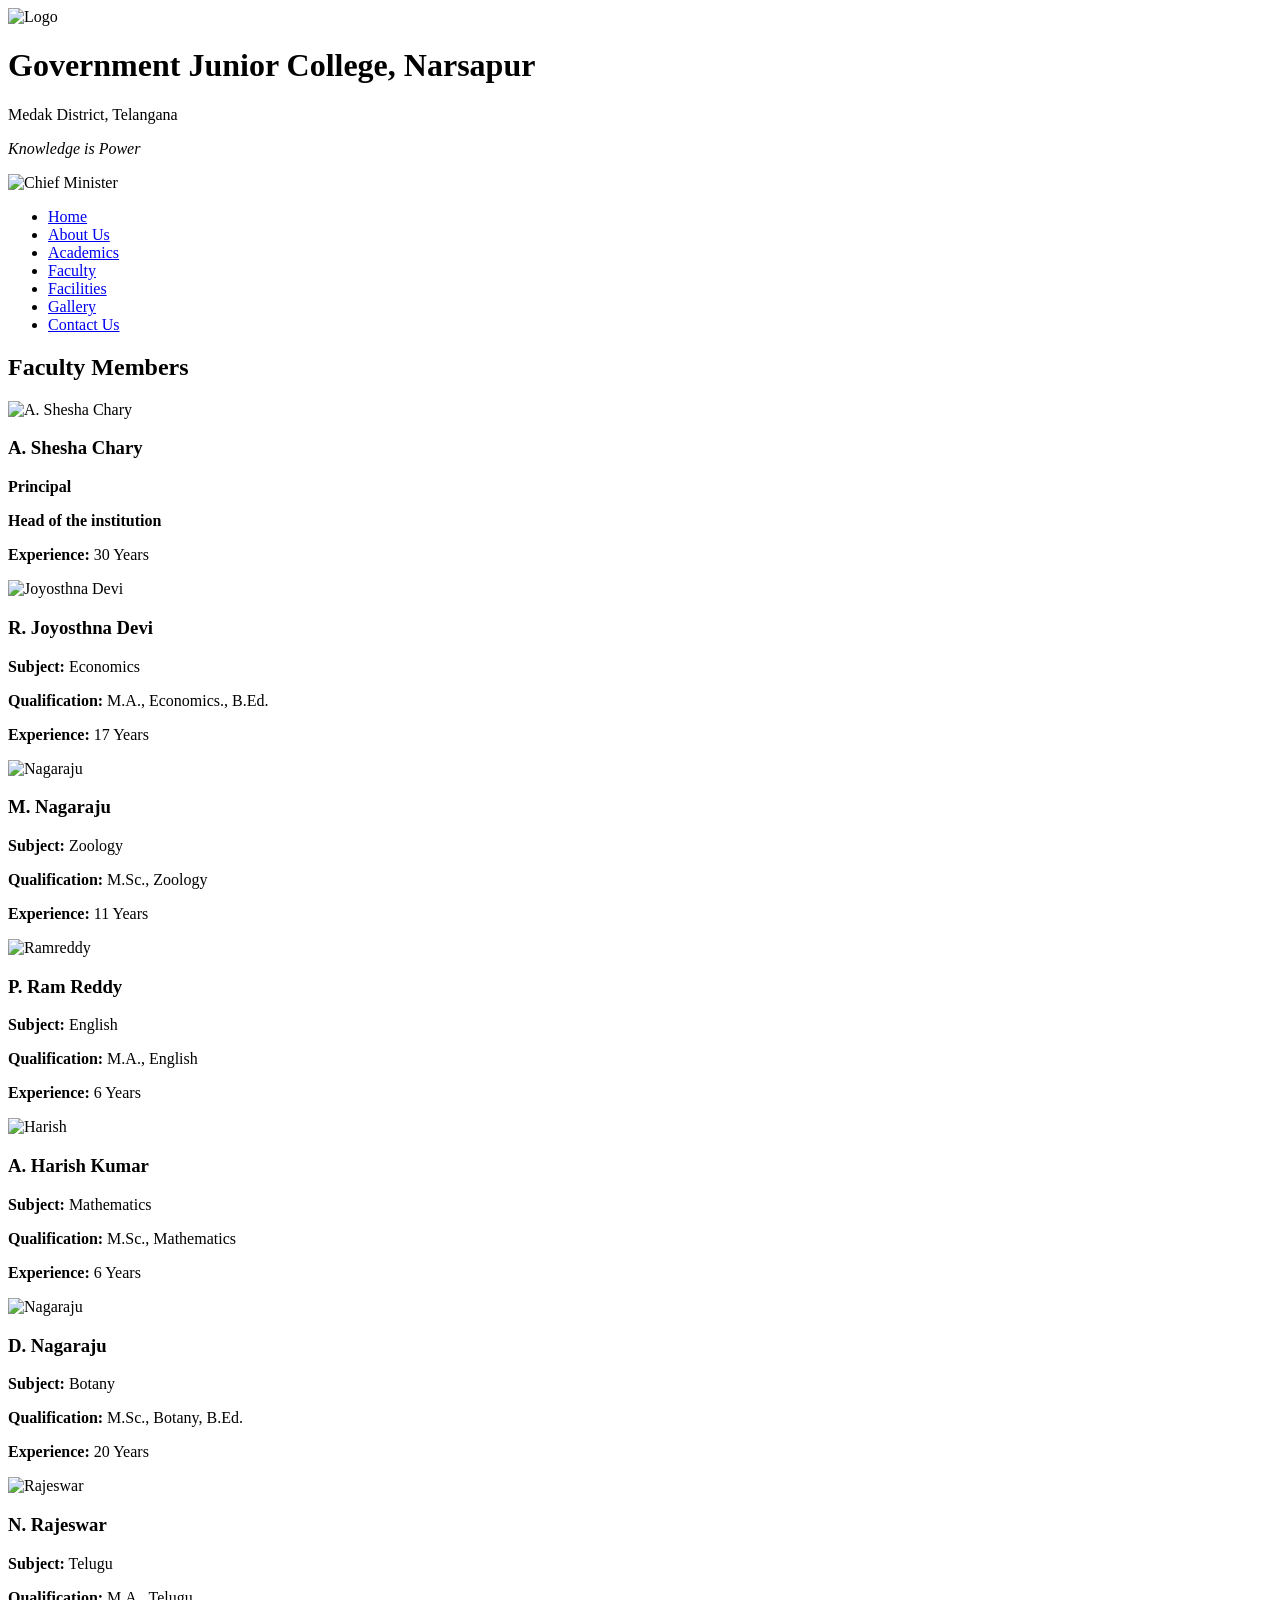
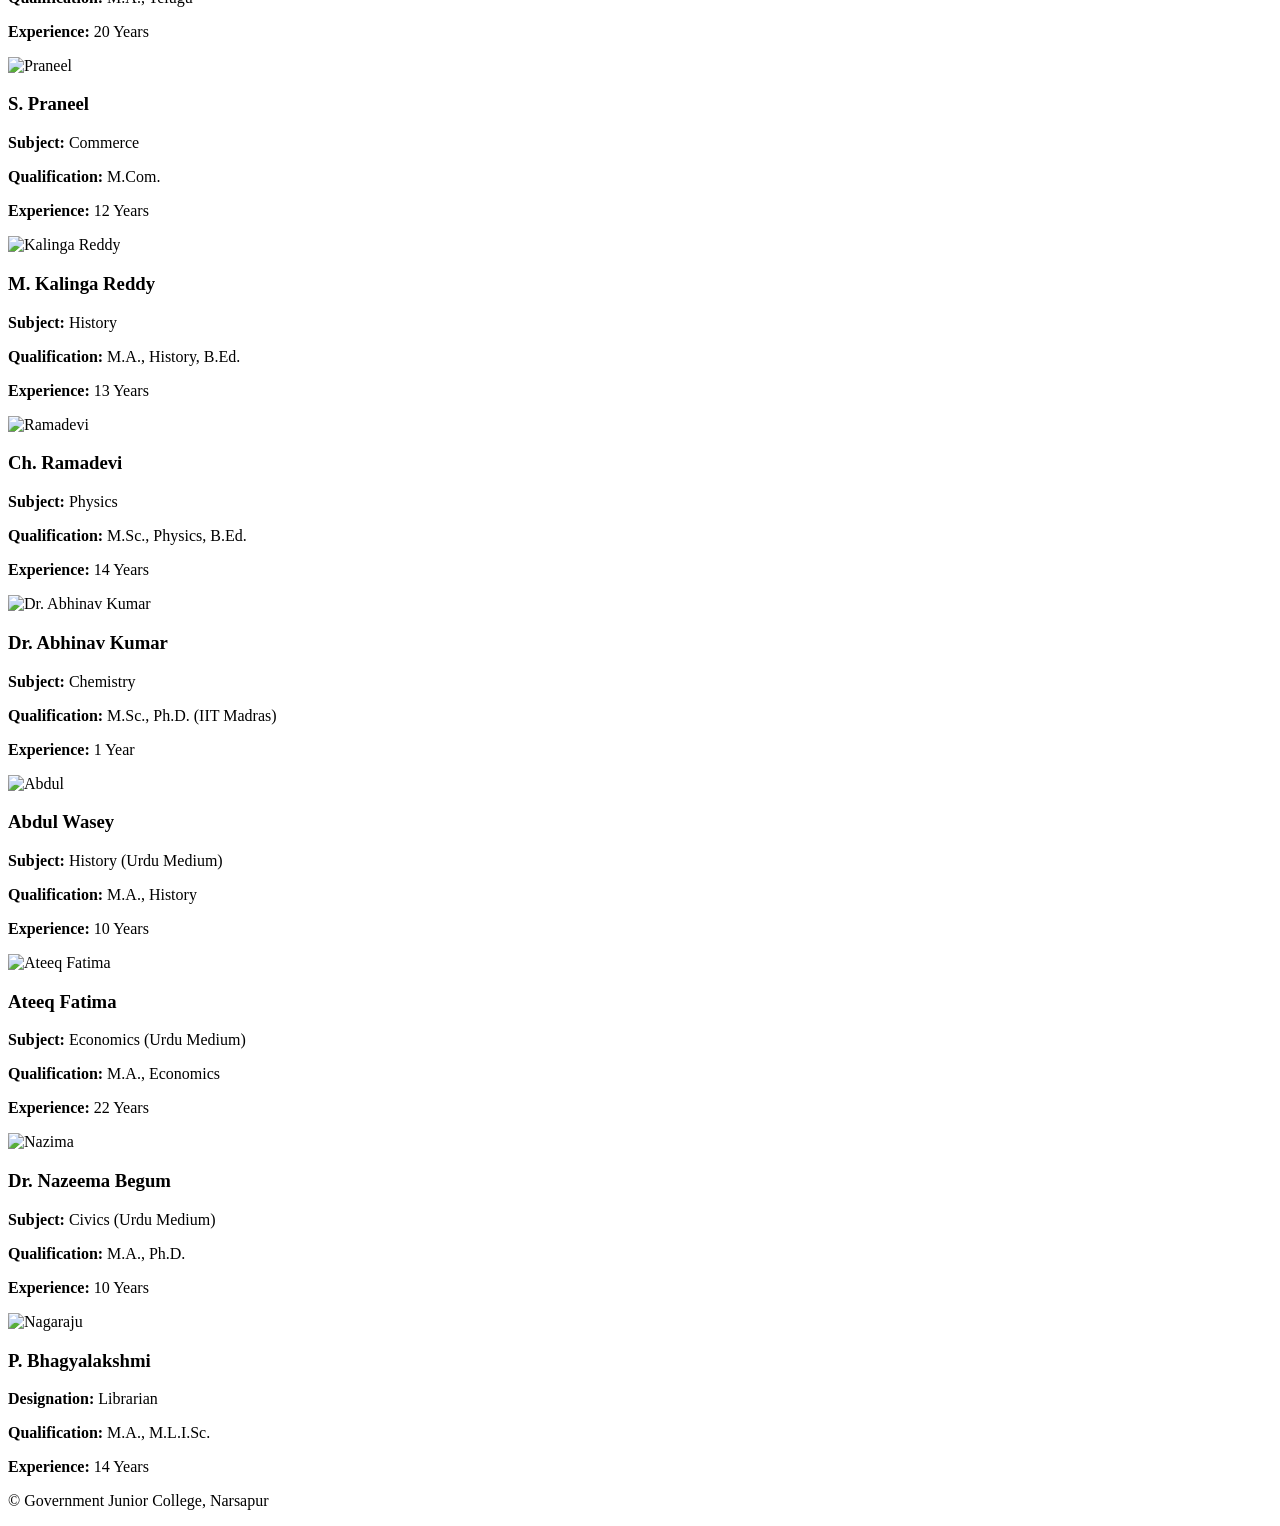
==== faculty.html @ cc7f4b42 "Add files via upload" ====
<!DOCTYPE html>
<html lang="en">
<head>
    <meta charset="UTF-8">
    <meta name="viewport" content="width=device-width, initial-scale=1.0">
    <title>Faculty - Government Junior College, Narsapur</title>
    <link rel="stylesheet" href="css/style.css">
</head>
<body>

<header>
    <div class="header-container">
        <img src="images/logo.png" alt="Logo" class="logo">

        <div class="college-title">
            <h1>Government Junior College, Narsapur</h1>
            <p>Medak District, Telangana</p>
            <p><em>Knowledge is Power</em></p>
        </div>

        <img src="images/cm.jpg" alt="Chief Minister" class="cm-photo">
    </div>
</header>

<nav>
    <ul>
        <li><a href="index.html">Home</a></li>
        <li><a href="about.html">About Us</a></li>
        <li><a href="academics.html">Academics</a></li>
        <li><a href="faculty.html">Faculty</a></li>
        <li><a href="facilities.html">Facilities</a></li>
        <li><a href="gallery.html">Gallery</a></li>
        <li><a href="contact.html">Contact Us</a></li>
    </ul>
</nav>

<section class="page-content">
    <h2>Faculty Members</h2>

    <div class="faculty-grid">

    
<div class="faculty-card">

    <img src="images/faculty/principal.jpeg"
         alt="A. Shesha Chary"
         class="faculty-photo">
     <h3>A. Shesha Chary</h3>

    <p><strong>Principal </strong></p>

    <p><strong>Head of the institution</strong>
    </p>

    <p><strong>Experience:</strong> 30 Years</p>

    </div>

    
    
    
<div class="faculty-card">

    <img src="images/Faculty/jdevi.jpeg"
         alt="Joyosthna Devi"
         class="faculty-photo">

    <h3>R. Joyosthna Devi</h3>

    <p><strong>Subject:</strong> Economics</p>

    <p><strong>Qualification:</strong>
       M.A., Economics., B.Ed.
    </p>

    <p><strong>Experience:</strong> 17 Years</p>

    </div>

    <div class="faculty-card">
        <img src="images/faculty/Nagaraju_M.jpeg"
         alt="Nagaraju"
         class="faculty-photo">
    <h3>M. Nagaraju</h3>
    <p><strong>Subject:</strong> Zoology</p>
    <p><strong>Qualification:</strong> M.Sc., Zoology</p>
    <p><strong>Experience:</strong> 11 Years</p>
</div>

<div class="faculty-card">
    <img src="images/Faculty/ramreddy.jpeg"
         alt="Ramreddy"
         class="faculty-photo">
    <h3>P. Ram Reddy</h3>
    <p><strong>Subject:</strong> English</p>
    <p><strong>Qualification:</strong> M.A., English</p>
    <p><strong>Experience:</strong> 6 Years</p>
</div>

<div class="faculty-card">
    <img src="images/Faculty/harish.jpeg"
         alt="Harish"
         class="faculty-photo">
    <h3>A. Harish Kumar</h3>
    <p><strong>Subject:</strong> Mathematics</p>
    <p><strong>Qualification:</strong> M.Sc., Mathematics</p>
    <p><strong>Experience:</strong> 6 Years</p>
</div>


<div class="faculty-card">
    <img src="images/faculty/Nagaraju_D.jpeg"
         alt="Nagaraju"
         class="faculty-photo">
    <h3>D. Nagaraju</h3>
    <p><strong>Subject:</strong> Botany</p>
    <p><strong>Qualification:</strong> M.Sc., Botany, B.Ed.</p>
    <p><strong>Experience:</strong> 20 Years</p>
</div>

<div class="faculty-card">
    <img src="images/Faculty/Rajeswar.jpeg"
         alt="Rajeswar"
         class="faculty-photo">

    <h3>N. Rajeswar</h3>
    <p><strong>Subject:</strong> Telugu</p>
    <p><strong>Qualification:</strong> M.A., Telugu</p>
    <p><strong>Experience:</strong> 20 Years</p>
</div>

<div class="faculty-card">
    <img src="images/Faculty/praneel.jpeg"
         alt="Praneel"
         class="faculty-photo">
    <h3>S. Praneel</h3>
    <p><strong>Subject:</strong> Commerce</p>
    <p><strong>Qualification:</strong> M.Com.</p>
    <p><strong>Experience:</strong> 12 Years</p>
</div>

<div class="faculty-card">
    <img src="images/faculty/kalinga.jpeg"
         alt="Kalinga Reddy"
         class="faculty-photo">
    <h3>M. Kalinga Reddy</h3>
    <p><strong>Subject:</strong> History</p>
    <p><strong>Qualification:</strong> M.A., History, B.Ed.</p>
    <p><strong>Experience:</strong> 13 Years</p>
</div>

<div class="faculty-card">
    <img src="images/Faculty/ramadevi.jpeg"
         alt="Ramadevi"
         class="faculty-photo">
    <h3>Ch. Ramadevi</h3>
    <p><strong>Subject:</strong> Physics</p>
    <p><strong>Qualification:</strong> M.Sc., Physics, B.Ed.</p>
    <p><strong>Experience:</strong> 14 Years</p>
</div>

<div class="faculty-card">

    <img src="images/faculty/Abhinav.jpeg"
         alt="Dr. Abhinav Kumar"
         class="faculty-photo">

    <h3>Dr. Abhinav Kumar</h3>

    <p><strong>Subject:</strong> Chemistry</p>

    <p><strong>Qualification:</strong>
       M.Sc., Ph.D. (IIT Madras)
    </p>

    <p><strong>Experience:</strong> 1 Year</p>

</div>


<div class="faculty-card">
    <img src="images/faculty/Abdul.jpeg"
         alt="Abdul"
         class="faculty-photo">
    <h3>Abdul Wasey</h3>
    <p><strong>Subject:</strong> History (Urdu Medium)</p>
    <p><strong>Qualification:</strong> M.A., History</p>
    <p><strong>Experience:</strong> 10 Years</p>
</div>

<div class="faculty-card">
    <img src="images/faculty/Ateeq_Fatima.jpeg"
         alt="Ateeq Fatima"
         class="faculty-photo">
    <h3>Ateeq Fatima</h3>
    <p><strong>Subject:</strong> Economics (Urdu Medium)</p>
    <p><strong>Qualification:</strong> M.A., Economics</p>
    <p><strong>Experience:</strong> 22 Years</p>
</div>

<div class="faculty-card">
    <img src="images/faculty/Nazima.jpeg"
         alt="Nazima"
         class="faculty-photo">
    <h3>Dr. Nazeema Begum</h3>
    <p><strong>Subject:</strong> Civics (Urdu Medium)</p>
    <p><strong>Qualification:</strong> M.A., Ph.D.</p>
    <p><strong>Experience:</strong> 10 Years</p>
</div>

<div class="faculty-card">
    <img src="images/Faculty/blakshmi.jpeg"
         alt="Nagaraju"
         class="faculty-photo">
    <h3>P. Bhagyalakshmi</h3>
    <p><strong>Designation:</strong> Librarian</p>
    <p><strong>Qualification:</strong> M.A., M.L.I.Sc.</p>
    <p><strong>Experience:</strong> 14 Years</p>
</div>

    </div>
</section>

<footer>
    <p>© Government Junior College, Narsapur</p>
</footer>

</body>
</html>
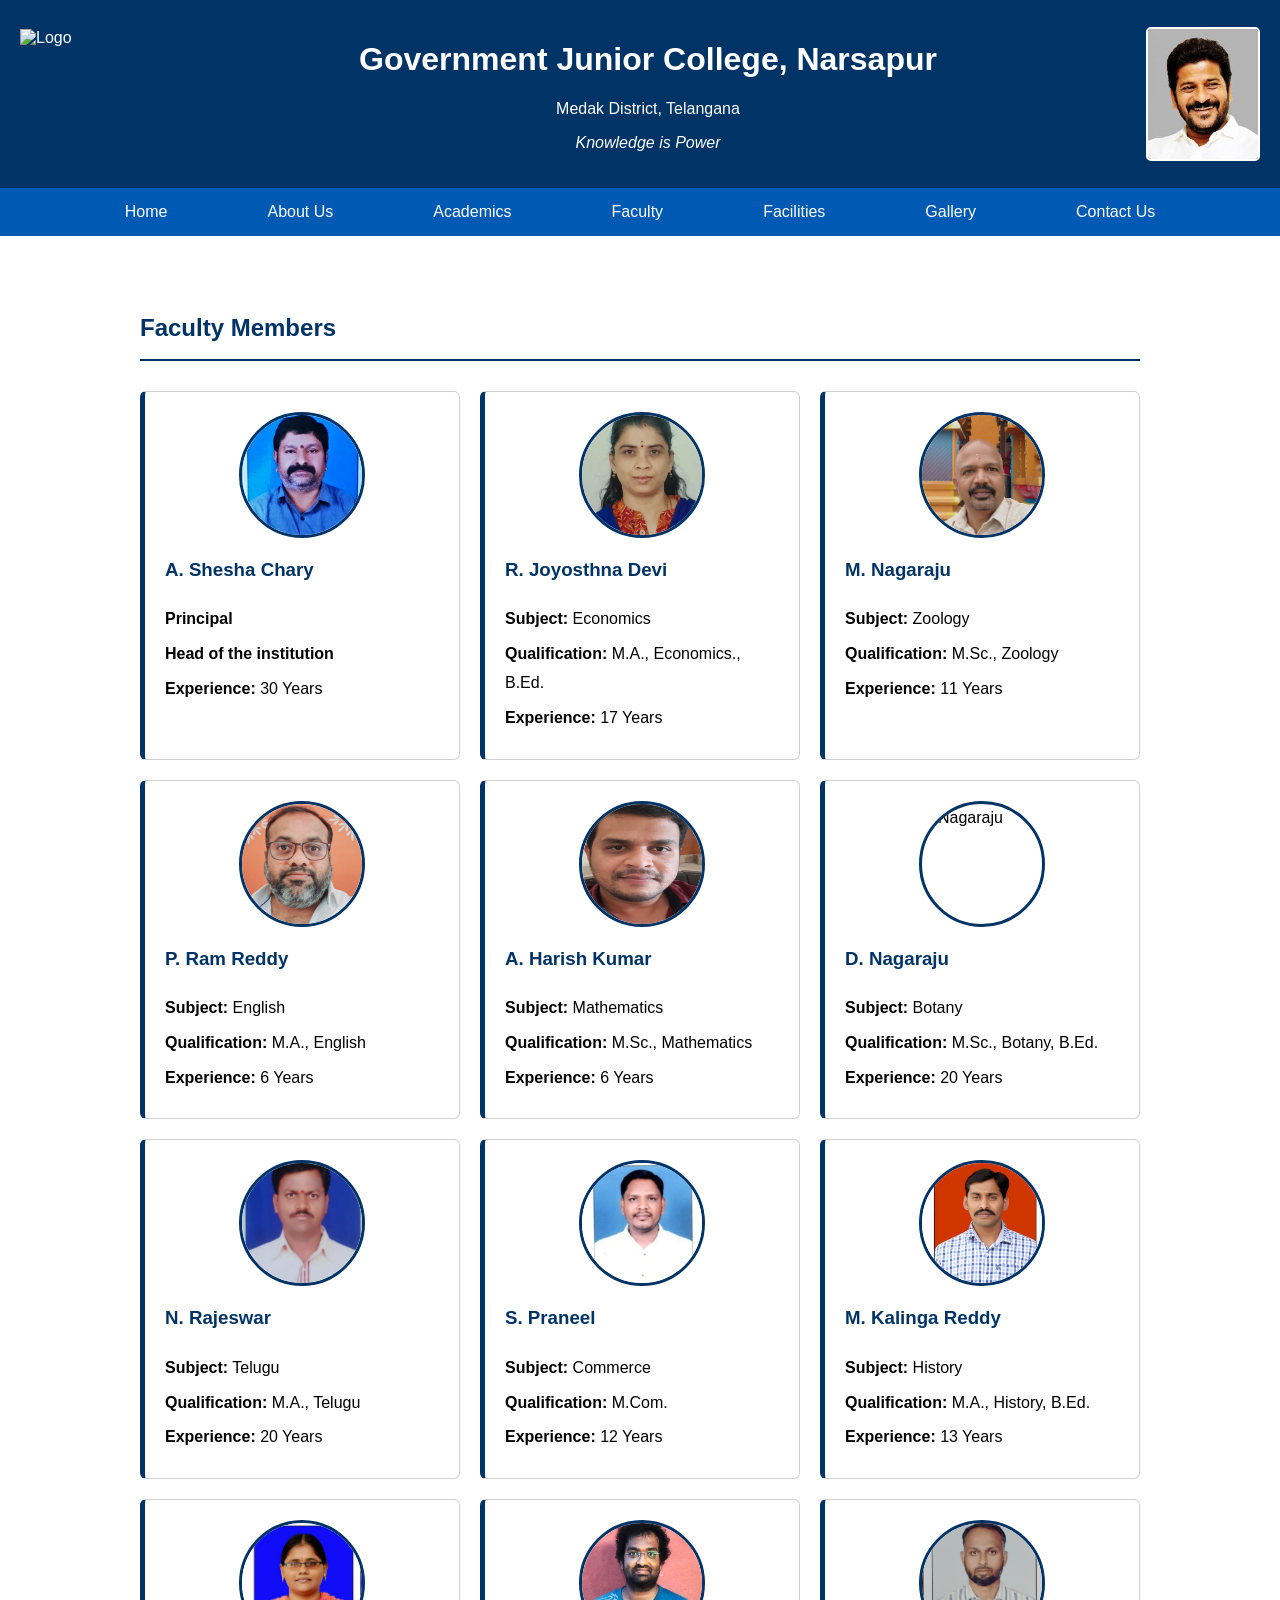
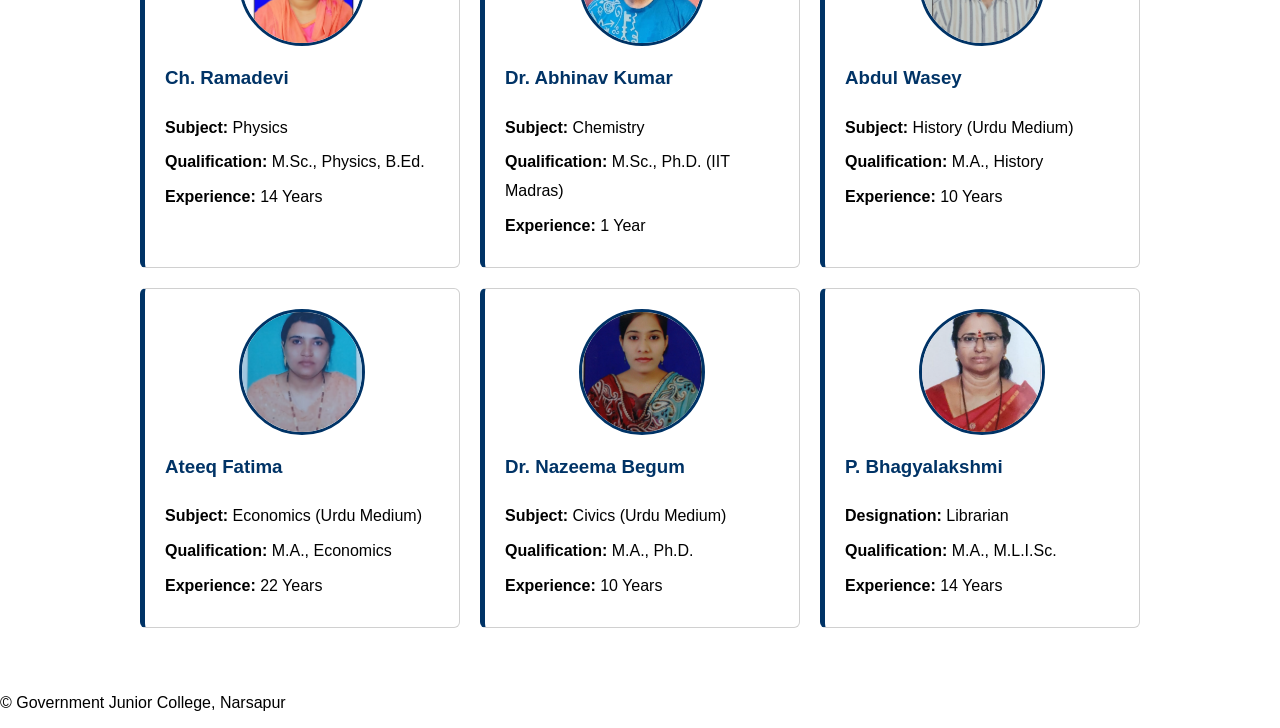
==== commit f27a0b15: "Update faculty.html" ====
--- a/faculty.html
+++ b/faculty.html
@@ -42,7 +42,7 @@
     
 <div class="faculty-card">
 
-    <img src="images/faculty/principal.jpeg"
+    <img src="images/Faculty/principal.jpeg"
          alt="A. Shesha Chary"
          class="faculty-photo">
      <h3>A. Shesha Chary</h3>
@@ -78,7 +78,7 @@
     </div>
 
     <div class="faculty-card">
-        <img src="images/faculty/Nagaraju_M.jpeg"
+        <img src="images/Faculty/Nagaraju_M.jpeg"
          alt="Nagaraju"
          class="faculty-photo">
     <h3>M. Nagaraju</h3>
@@ -109,7 +109,7 @@
 
 
 <div class="faculty-card">
-    <img src="images/faculty/Nagaraju_D.jpeg"
+    <img src="images/Faculty/Nagaraju_D.jpeg"
          alt="Nagaraju"
          class="faculty-photo">
     <h3>D. Nagaraju</h3>
@@ -140,7 +140,7 @@
 </div>
 
 <div class="faculty-card">
-    <img src="images/faculty/kalinga.jpeg"
+    <img src="images/Faculty/kalinga.jpeg"
          alt="Kalinga Reddy"
          class="faculty-photo">
     <h3>M. Kalinga Reddy</h3>
@@ -161,7 +161,7 @@
 
 <div class="faculty-card">
 
-    <img src="images/faculty/Abhinav.jpeg"
+    <img src="images/Faculty/Abhinav.jpeg"
          alt="Dr. Abhinav Kumar"
          class="faculty-photo">
 
@@ -179,7 +179,7 @@
 
 
 <div class="faculty-card">
-    <img src="images/faculty/Abdul.jpeg"
+    <img src="images/Faculty/Abdul.jpeg"
          alt="Abdul"
          class="faculty-photo">
     <h3>Abdul Wasey</h3>
@@ -189,7 +189,7 @@
 </div>
 
 <div class="faculty-card">
-    <img src="images/faculty/Ateeq_Fatima.jpeg"
+    <img src="images/Faculty/Ateeq_Fatima.jpeg"
          alt="Ateeq Fatima"
          class="faculty-photo">
     <h3>Ateeq Fatima</h3>
@@ -199,7 +199,7 @@
 </div>
 
 <div class="faculty-card">
-    <img src="images/faculty/Nazima.jpeg"
+    <img src="images/Faculty/Nazima.jpeg"
          alt="Nazima"
          class="faculty-photo">
     <h3>Dr. Nazeema Begum</h3>
@@ -226,4 +226,4 @@
 </footer>
 
 </body>
-</html>+</html>
--- a/css/style.css
+++ b/css/style.css
@@ -0,0 +1,253 @@
+body {
+    margin: 0;
+    font-family: Arial, sans-serif;
+}
+
+header {
+    background-color: #003366;
+    color: white;
+    padding: 20px;
+}
+
+.header-container {
+    display: flex;
+    align-items: center;
+    justify-content: space-between;
+}
+
+.logo {
+    width: 130px;
+    height: 130px;
+}
+
+.cm-photo {
+    width: 110px;
+    height: 130px;
+    object-fit: cover;
+    border-radius: 5px;
+    border: 2px solid white;
+}
+
+.college-title {
+    text-align: center;
+}
+
+nav {
+    background-color: #0059b3;
+}
+
+nav ul {
+    margin: 0;
+    padding: 0;
+    list-style: none;
+    display: flex;
+    justify-content: center;
+}
+
+nav li {
+    padding: 15px 50px;
+}
+
+nav a {
+    color: white;
+    text-decoration: none;
+}
+
+.hero {
+    background-image: url('../images/building.jpeg');
+    background-size: cover;
+    background-position: center;
+    height: 450px;
+
+    display: flex;
+    justify-content: center;
+    align-items: center;
+}
+
+.hero-overlay {
+    background: rgba(0, 51, 102, 0.75);
+    color: white;
+
+    padding: 30px;
+    border-radius: 10px;
+
+    text-align: center;
+}
+
+.hero-overlay h2 {
+    font-size: 42px;
+}
+
+.hero-overlay p {
+    font-size: 20px;
+}
+
+.stats {
+    display: flex;
+    justify-content: center;
+    gap: 20px;
+    padding: 40px;
+}
+
+.card {
+    background: white;
+    border: 1px solid #ddd;
+    padding: 20px;
+    width: 180px;
+    text-align: center;
+}
+
+.academics {
+    text-align: center;
+    padding: 40px;
+}
+
+.course-grid {
+    display: flex;
+    justify-content: center;
+    gap: 15px;
+    flex-wrap: wrap;
+}
+
+.course {
+    background-color: #003366;
+    color: white;
+    padding: 15px 25px;
+    border-radius: 5px;
+}
+
+<footer>
+    <h3>Government Junior College, Narsapur</h3>
+
+    <p>Medak District, Telangana</p>
+
+    <p>Motto: Knowledge is Power</p>
+
+    <p>
+        © 2026 Government Junior College, Narsapur.
+        All Rights Reserved.
+    </p>
+</footer>
+.principal {
+    padding: 50px;
+    background: #f5f7fa;
+}
+
+.principal-container {
+    display: flex;
+    gap: 30px;
+    align-items: center;
+}
+
+.principal-container img {
+    width: 220px;
+    border-radius: 8px;
+}
+@media (max-width: 768px) {
+
+    .header-container {
+        flex-direction: column;
+        text-align: center;
+    }
+
+    nav ul {
+        flex-direction: column;
+    }
+
+    .stats {
+        flex-direction: column;
+        align-items: center;
+    }
+
+    .principal-container {
+        flex-direction: column;
+    }
+
+    .hero-overlay h2 {
+        font-size: 28px;
+    }
+}
+.page-content {
+    max-width: 1000px;
+    margin: auto;
+    padding: 50px;
+    line-height: 1.8;
+}
+
+.page-content h2 {
+    color: #003366;
+    border-bottom: 2px solid #003366;
+    padding-bottom: 10px;
+}
+
+.page-content h3 {
+    color: #0059b3;
+}
+.faculty-grid {
+    display: grid;
+    grid-template-columns: repeat(auto-fit, minmax(280px, 1fr));
+    gap: 20px;
+    margin-top: 30px;
+}
+
+.faculty-card {
+    border: 1px solid #d0d0d0;
+    border-left: 5px solid #003366;
+    padding: 20px;
+    background: white;
+    border-radius: 6px;
+}
+
+.faculty-card h3 {
+    margin-top: 0;
+    color: #003366;
+}
+
+.faculty-card p {
+    margin: 6px 0;
+}
+.cm-section {
+    text-align: center;
+    color: white;
+}
+
+.cm-name {
+    margin-top: 5px;
+    font-size: 12px;
+    line-height: 1.4;
+}
+.faculty-photo {
+    width: 120px;
+    height: 120px;
+    object-fit: cover;
+
+    border-radius: 50%;
+
+    display: block;
+    margin: 0 auto 15px auto;
+
+    border: 3px solid #003366;
+}
+.contact-card {
+    max-width: 700px;
+    margin: 30px auto;
+    padding: 30px;
+
+    background: white;
+
+    border-left: 5px solid #003366;
+
+    border-radius: 8px;
+
+    box-shadow: 0 2px 8px rgba(0,0,0,0.1);
+}
+
+.contact-card h3 {
+    color: #003366;
+    margin-top: 0;
+}
+
+.contact-card p {
+    margin-bottom: 20px;
+    line-height: 1.7;
+}
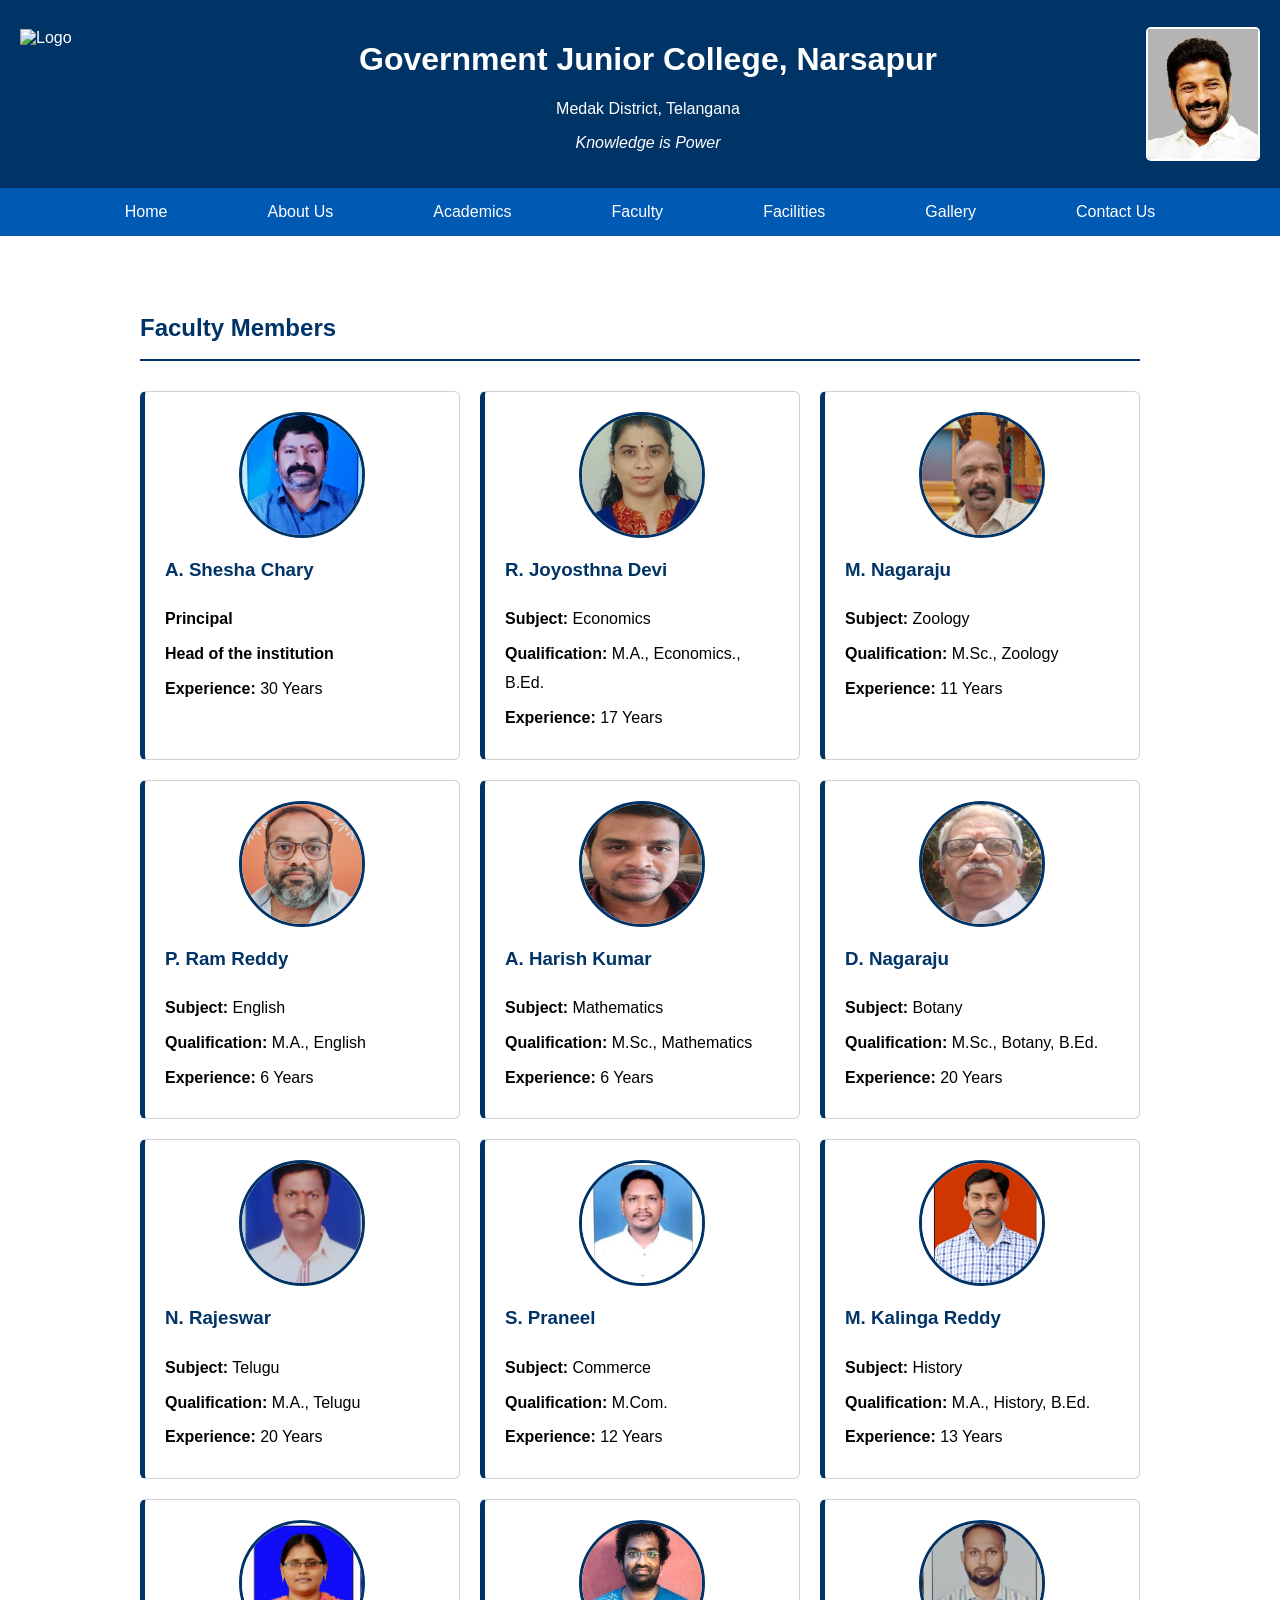
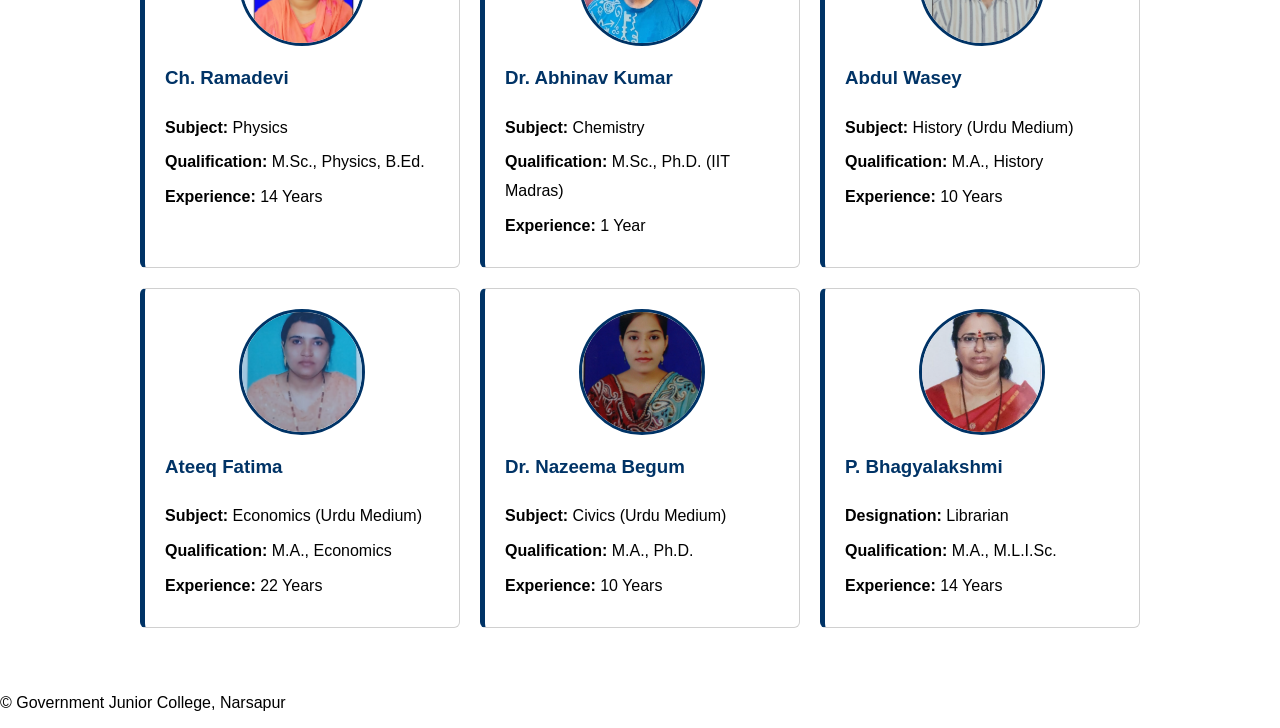
==== commit b4fff064: "Update faculty.html" ====
--- a/faculty.html
+++ b/faculty.html
@@ -109,7 +109,7 @@
 
 
 <div class="faculty-card">
-    <img src="images/Faculty/Nagaraju_D.jpeg"
+    <img src="images/Faculty/nagaraju_d.jpeg"
          alt="Nagaraju"
          class="faculty-photo">
     <h3>D. Nagaraju</h3>
